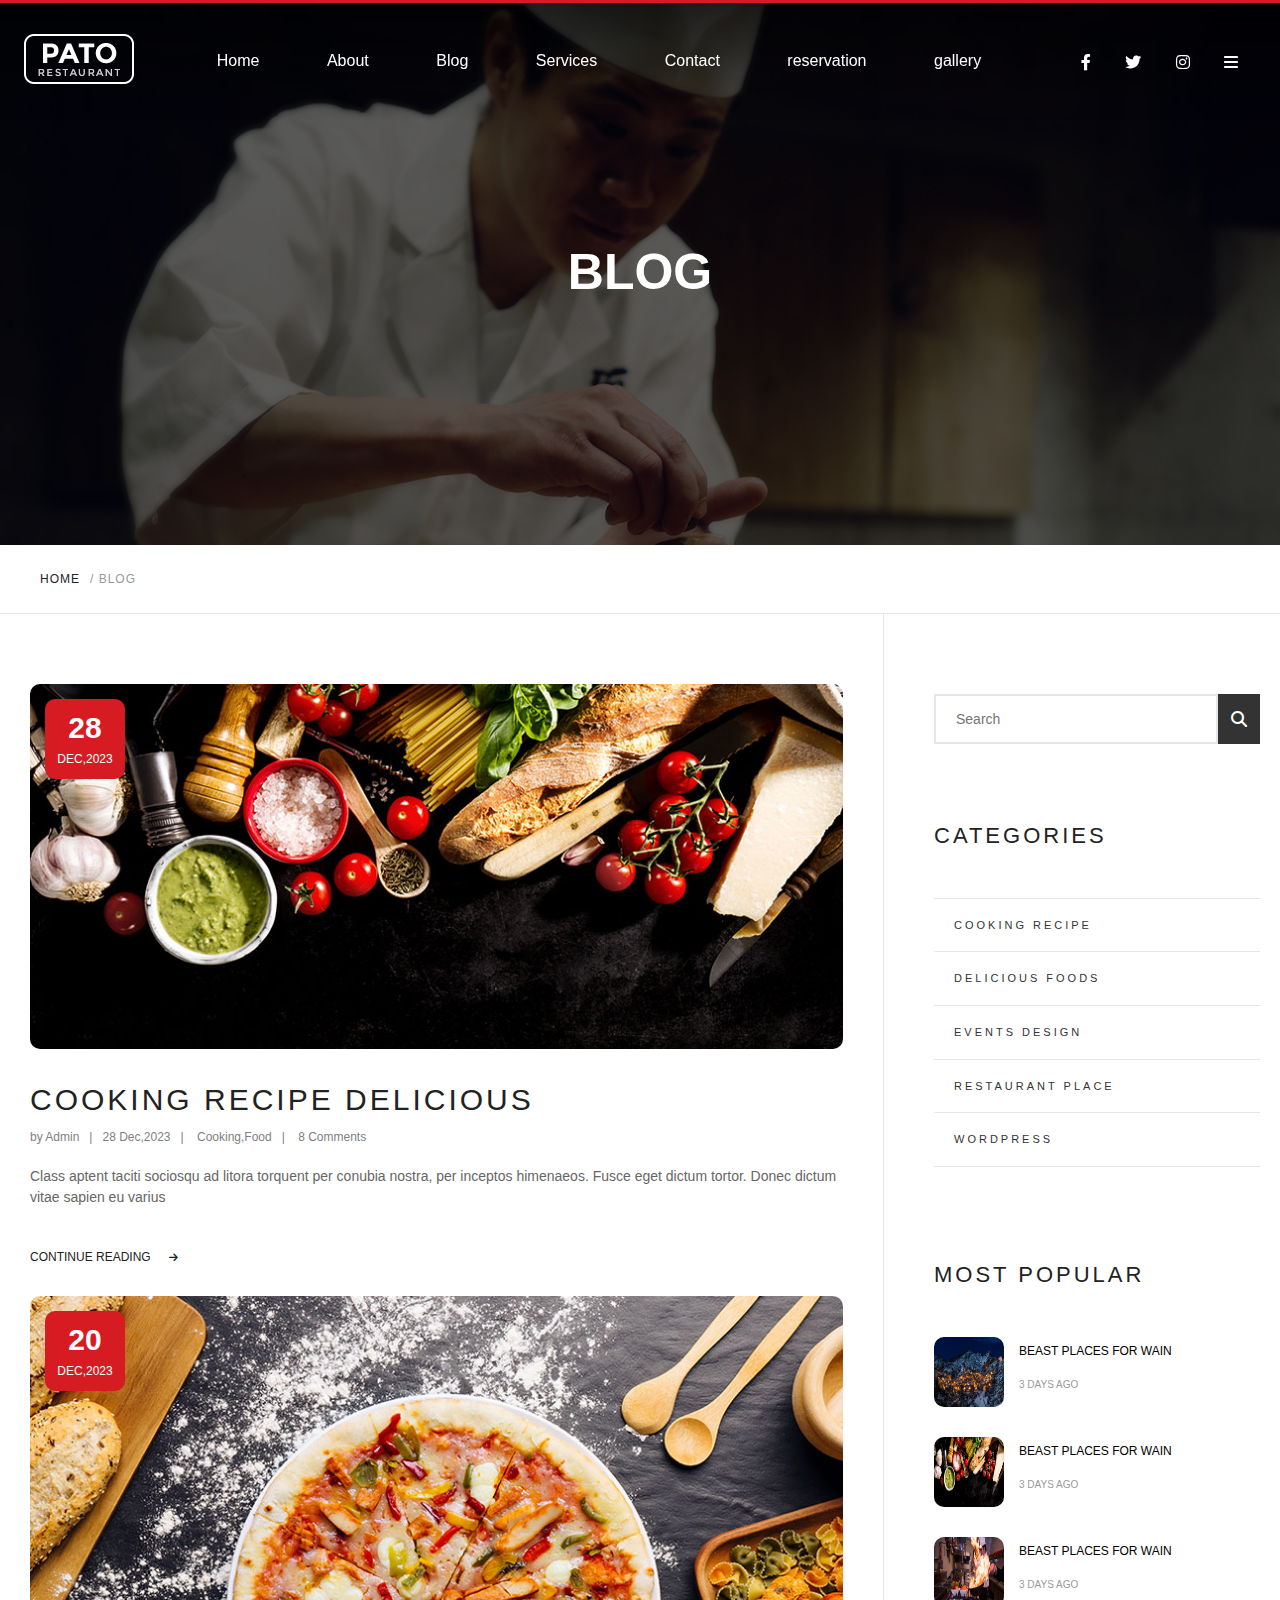
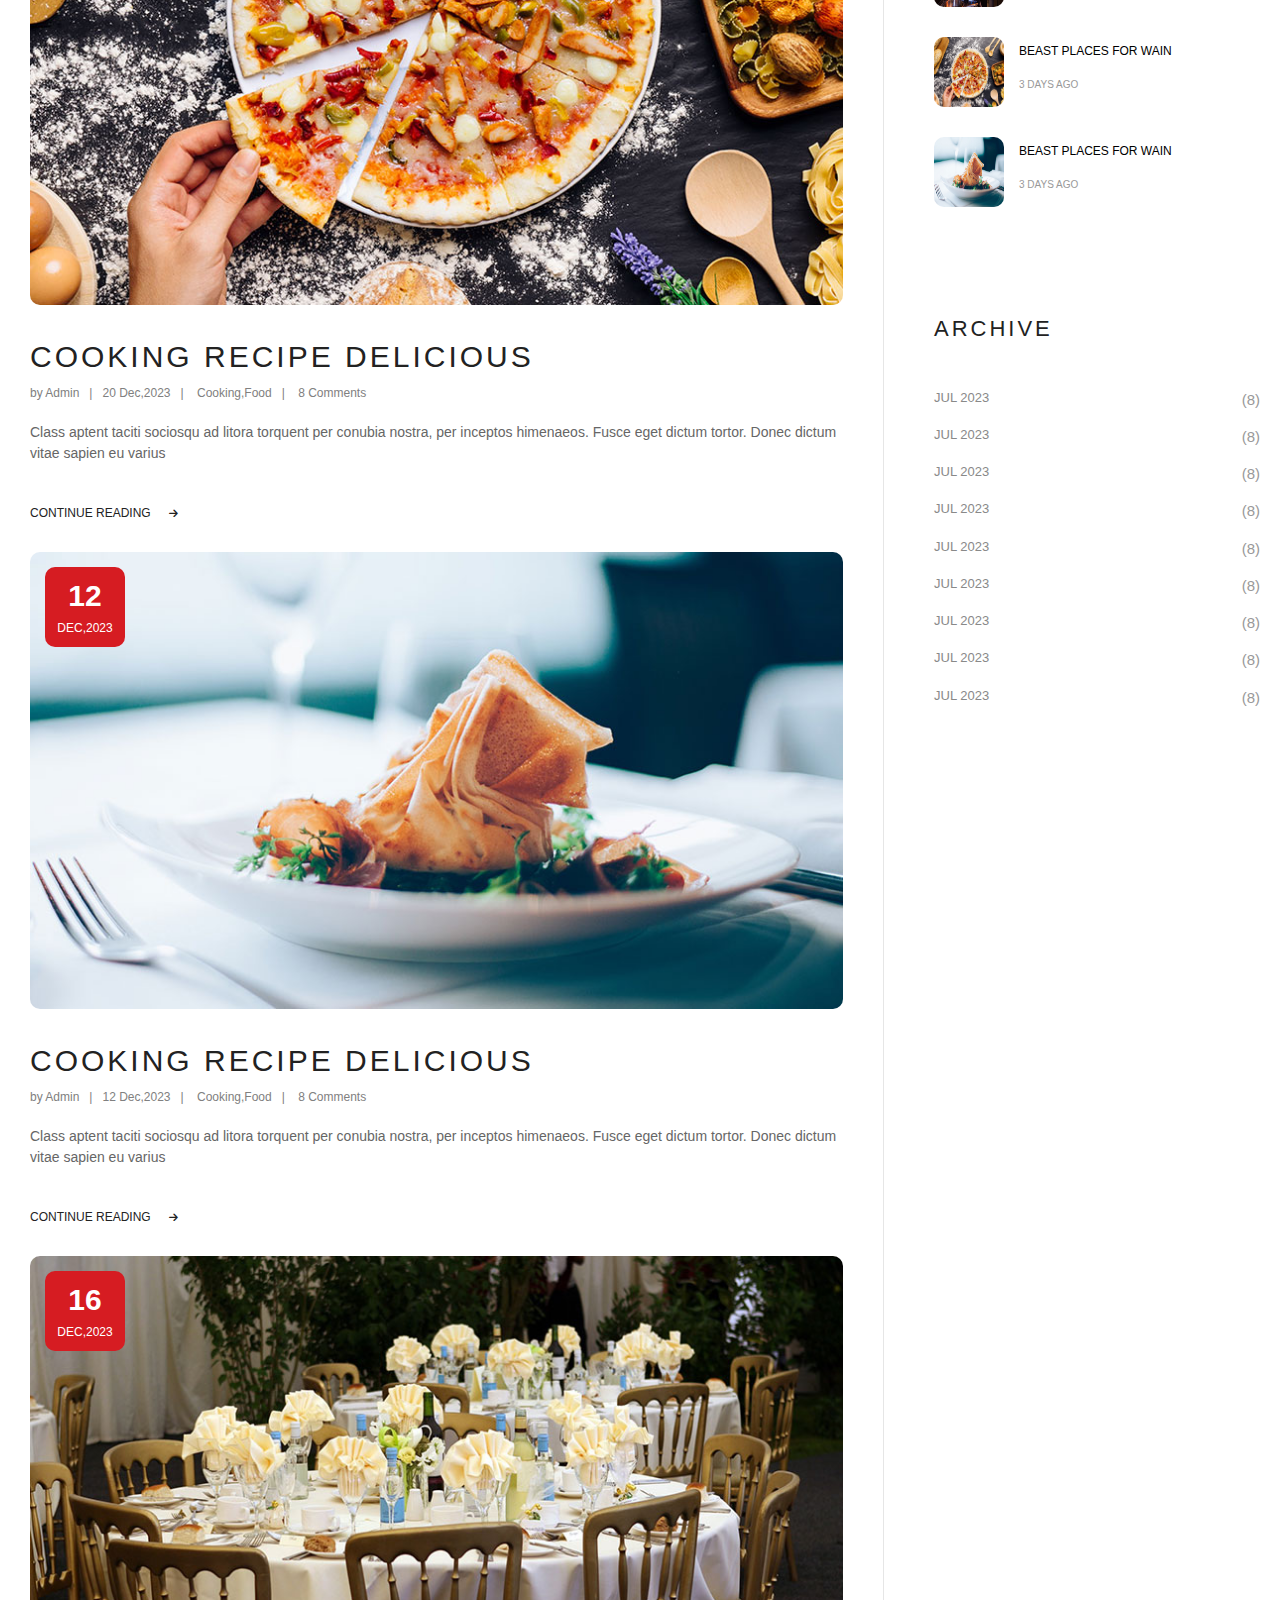
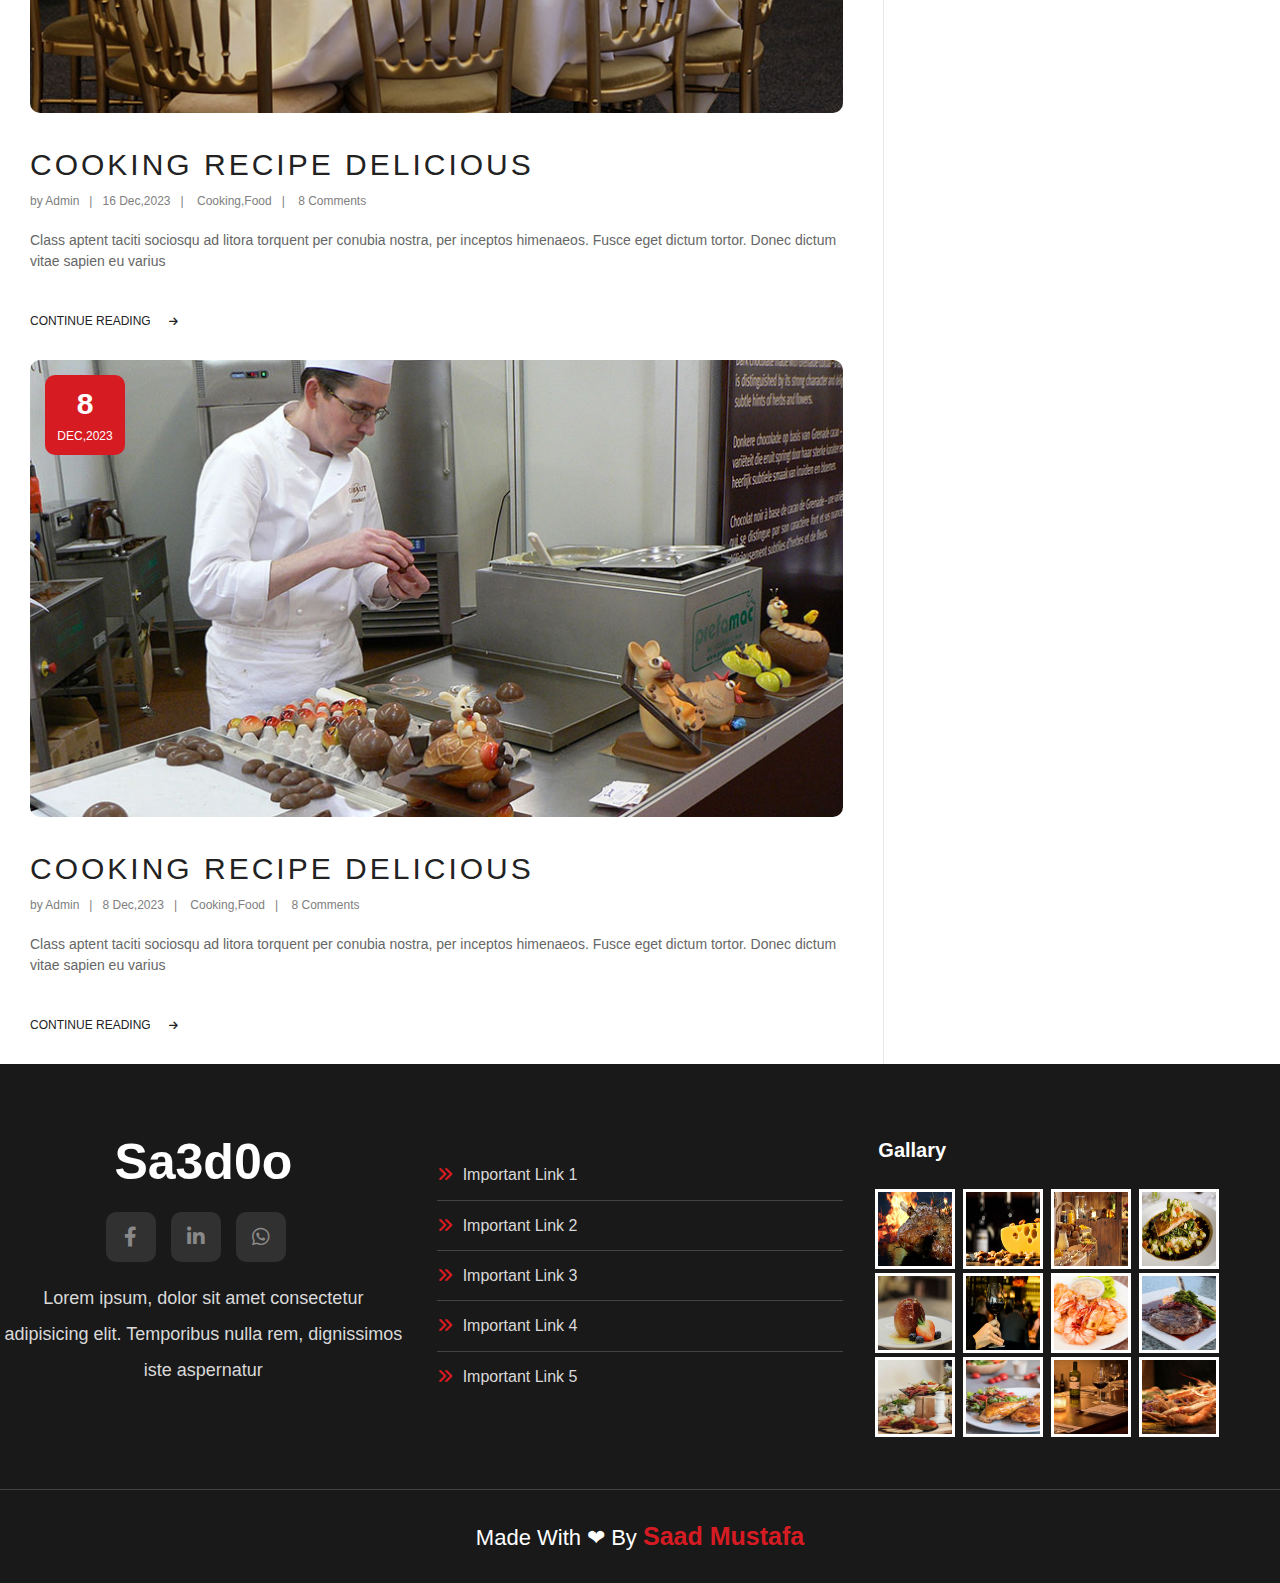
==== blog.html @ c4ca1500 "add files" ====
<!DOCTYPE html>
<html lang="en">

<head>
    <meta charset="UTF-8">
    <meta http-equiv="X-UA-Compatible" content="IE=edge">
    <meta name="viewport" content="width=device-width, initial-scale=1.0">
    <link rel="preconnect" href="https://fonts.googleapis.com">
    <link rel="preconnect" href="https://fonts.gstatic.com" crossorigin>
    <link href="https://fonts.googleapis.com/css2?family=Roboto:wght@100;300;400;500;700&display=swap" rel="stylesheet">
    <link rel="stylesheet" href="css/all.min.css">
    <link rel="stylesheet" href="css/normalize.css">
    <link rel="stylesheet" href="css/main.css">
    <title>Blog</title>
</head>

<body>
    <!-- navbar -->
    <div class="home">
        <div class="nav">
            <div class="logo">
                <img src="images/logo.png" alt="saad">
            </div>
            <div class="menu">
                <div class="m1"><a href="#">Home</a></div>
                <div class="m1"><a href="about.html">About</a></div>
                <div class="m1"><a href="blog.html">Blog</a></div>
                <div class="m1"><a href="#">Services</a></div>
                <div class="m1"><a href="#">Contact</a> </div>
                <div class="m1"><a href="#">reservation</a></div>
                <div class="m1"><a href="#">gallery</a></div>
            </div>
            <div class="icon">
                <i class="fa-brands fa-facebook-f"></i>
                <i class="fa-brands fa-twitter"></i>
                <i class="fa-brands fa-instagram"></i>
                <i class="fa-solid fa-bars"></i>
            </div>
        </div>
    </div>
    <!-- end nav -->
    <!-- start home -->
    <section class="about-banner">
        <div class="banner-title">
            BLOG
        </div>
    </section>

    <!-- end -->


    <!-- ------------------- -->

    <div class="blog-head">
        <span>Home</span><span>/ Blog</span>
    </div>
    <div class="main-content">
        <div class="left-content">
            <div class="content">
                <div class="blog-image">
                    <div class="date-time"><span id="date">28</span><span>DEC,2023</span></div>
                    <div class="img"><img src="images/blog-05.jpg" alt=""></div>
                </div>
                <div class="blog-text">
                    <h1>COOKING RECIPE DELICIOUS</h1>
                    <div class="blog-deteils">
                        <span>by Admin</span>|<span>28 Dec,2023</span>| <span>Cooking,Food</span>| <span>8
                            Comments</span>
                    </div>
                    <p>Class aptent taciti sociosqu ad litora torquent per conubia nostra, per inceptos himenaeos. Fusce
                        eget dictum tortor. Donec dictum vitae sapien eu varius</p>
                    <div class="link">
                        <a href="#">CONTINUE READING</a>
                        <i class="fa-solid fa-arrow-right"></i>
                    </div>
                </div>
            </div>
            <div class="content">
                <div class="blog-image">
                    <div class="date-time"><span id="date">20</span><span>DEC,2023</span></div>
                    <img src="images/blog-06.jpg" alt="">
                </div>
                <div class="blog-text">
                    <h1>COOKING RECIPE DELICIOUS</h1>
                    <div class="blog-deteils">
                        <span>by Admin</span>|<span>20 Dec,2023</span>| <span>Cooking,Food</span>| <span>8
                            Comments</span>
                    </div>
                    <p>Class aptent taciti sociosqu ad litora torquent per conubia nostra, per inceptos himenaeos. Fusce
                        eget dictum tortor. Donec dictum vitae sapien eu varius</p>
                    <div class="link">
                        <a href="#">CONTINUE READING</a>
                        <i class="fa-solid fa-arrow-right"></i>
                    </div>
                </div>
            </div>
            <div class="content">
                <div class="blog-image">
                    <div class="date-time"><span id="date">12</span><span>DEC,2023</span></div>
                    <img src="images/blog-07.jpg" alt="">
                </div>
                <div class="blog-text">
                    <h1>COOKING RECIPE DELICIOUS</h1>
                    <div class="blog-deteils">
                        <span>by Admin</span>|<span>12 Dec,2023</span>| <span>Cooking,Food</span>| <span>8
                            Comments</span>
                    </div>
                    <p>Class aptent taciti sociosqu ad litora torquent per conubia nostra, per inceptos himenaeos. Fusce
                        eget dictum tortor. Donec dictum vitae sapien eu varius</p>
                    <div class="link">
                        <a href="#">CONTINUE READING</a>
                        <i class="fa-solid fa-arrow-right"></i>
                    </div>
                </div>
            </div>
            <div class="content">
                <div class="blog-image">
                    <div class="date-time"><span id="date">16</span><span>DEC,2023</span></div>
                    <img src="images/blog-08.jpg" alt="">
                </div>
                <div class="blog-text">
                    <h1>COOKING RECIPE DELICIOUS</h1>
                    <div class="blog-deteils">
                        <span>by Admin</span>|<span>16 Dec,2023</span>| <span>Cooking,Food</span>| <span>8
                            Comments</span>
                    </div>
                    <p>Class aptent taciti sociosqu ad litora torquent per conubia nostra, per inceptos himenaeos. Fusce
                        eget dictum tortor. Donec dictum vitae sapien eu varius</p>
                    <div class="link">
                        <a href="#">CONTINUE READING</a>
                        <i class="fa-solid fa-arrow-right"></i>
                    </div>
                </div>
            </div>
            <div class="content">
                <div class="blog-image">
                    <div class="date-time"><span id="date">8</span><span>DEC,2023</span></div>
                    <img src="images/blog-09.jpg" alt="">
                </div>
                <div class="blog-text">
                    <h1>COOKING RECIPE DELICIOUS</h1>
                    <div class="blog-deteils">
                        <span>by Admin</span>|<span>8 Dec,2023</span>| <span>Cooking,Food</span>| <span>8
                            Comments</span>
                    </div>
                    <p>Class aptent taciti sociosqu ad litora torquent per conubia nostra, per inceptos himenaeos. Fusce
                        eget dictum tortor. Donec dictum vitae sapien eu varius</p>
                    <div class="link">
                        <a href="#">CONTINUE READING</a>
                        <i class="fa-solid fa-arrow-right"></i>
                    </div>
                </div>
            </div>
        </div>
        <div class="right-content">
            <div class="content">
                <div class="search">
                    <input type="search" name="" id="" placeholder="Search">
                    <div class="icon"><i class="fa-solid fa-magnifying-glass"></i></div>
                </div>
                <div class="categories">
                    <h4>CATEGORIES</h4>
                    <ul>
                        <li>COOKING RECIPE</li>
                        <li>DELICIOUS FOODS</li>
                        <li>EVENTS DESIGN</li>
                        <li>RESTAURANT PLACE</li>
                        <li>WORDPRESS</li>
                    </ul>
                </div>
                <div class="most-popular">
                    <h4>MOST POPULAR</h4>
                    <div class="popular">
                        <div class="img">
                            <img src="images/blog-01.jpg" alt="">
                        </div>
                        <div class="text">
                            <h6>BEAST PLACES FOR WAIN</h6>
                            <span>3 days ago</span>
                        </div>
                    </div>
                    <div class="popular">
                        <div class="img">
                            <img src="images/blog-05.jpg" alt="">
                        </div>
                        <div class="text">
                            <h6>BEAST PLACES FOR WAIN</h6>
                            <span>3 days ago</span>
                        </div>
                    </div>
                    <div class="popular">
                        <div class="img">
                            <img src="images/blog-04.jpg" alt="">
                        </div>
                        <div class="text">
                            <h6>BEAST PLACES FOR WAIN</h6>
                            <span>3 days ago</span>
                        </div>
                    </div>
                    <div class="popular">
                        <div class="img">
                            <img src="images/blog-06.jpg" alt="">
                        </div>
                        <div class="text">
                            <h6>BEAST PLACES FOR WAIN</h6>
                            <span>3 days ago</span>
                        </div>
                    </div>
                    <div class="popular">
                        <div class="img">
                            <img src="images/blog-07.jpg" alt="">
                        </div>
                        <div class="text">
                            <h6>BEAST PLACES FOR WAIN</h6>
                            <span>3 days ago</span>
                        </div>
                    </div>
                    </div>
                </div>
                <div class="archive">
                    <h4>ARCHIVE</h4>
                    <ul>
                        <li>
                            <a href="">JUL 2023</a>
                            <span>(8)</span>
                        </li>
                        <li>
                            <a href="">JUL 2023</a>
                            <span>(8)</span>
                        </li>
                        <li>
                            <a href="">JUL 2023</a>
                            <span>(8)</span>
                        </li>
                        <li>
                            <a href="">JUL 2023</a>
                            <span>(8)</span>
                        </li>
                        <li>
                            <a href="">JUL 2023</a>
                            <span>(8)</span>
                        </li>
                        <li>
                            <a href="">JUL 2023</a>
                            <span>(8)</span>
                        </li>
                        <li>
                            <a href="">JUL 2023</a>
                            <span>(8)</span>
                        </li>
                        <li>
                            <a href="">JUL 2023</a>
                            <span>(8)</span>
                        </li>
                        <li>
                            <a href="">JUL 2023</a>
                            <span>(8)</span>
                        </li>
                    </ul>
                </div>
            </div>
        </div>
    </div>


    <!-- Start Footer -->
    <div class="footer">
        <div class="container">
            <div class="box">
                <h3 style="text-align:center;">Sa3d0o</h3>
                <ul class="social">
                    <li>
                        <a href="#" class="facebook">
                            <i class="fab fa-facebook-f"></i>
                        </a>
                    </li>
                    <li>
                        <a href="#" class="linkedin">
                            <i class="fab fa-linkedin-in"></i>
                        </a>
                    </li>
                    <li>
                        <a href="#" class="whatsapp">
                            <i class="fab fa-whatsapp"></i>
                        </a>
                    </li>
                </ul>
                <p class="text" style="padding: 0; width: 100%;">
                    Lorem ipsum, dolor sit amet consectetur adipisicing elit. Temporibus nulla rem, dignissimos iste
                    aspernatur
                </p>
            </div>
            <div class="box">
                <ul class="links">
                    <li><a href="#">Important Link 1</a></li>
                    <li><a href="#">Important Link 2</a></li>
                    <li><a href="#">Important Link 3</a></li>
                    <li><a href="#">Important Link 4</a></li>
                    <li><a href="#">Important Link 5</a></li>
                </ul>
            </div>
            <div class="box footer-gallery">
                <h2>Gallary</h2>
                <div class="img"><img src="images/dinner-01.jpg" alt="" /></div>
                <div class="img"><img src="images/dinner-02.jpg" alt="" /></div>
                <div class="img"><img src="images/dinner-03.jpg" alt="" /></div>
                <div class="img"><img src="images/dinner-04.jpg" alt="" /></div>
                <div class="img"><img src="images/dinner-05.jpg" alt="" /></div>
                <div class="img"><img src="images/dinner-06.jpg" alt="" /></div>
                <div class="img"><img src="images/our-menu-01.jpg" alt="" /></div>
                <div class="img"><img src="images/our-menu-02.jpg" alt="" /></div>
                <div class="img"><img src="images/our-menu-03.jpg" alt="" /></div>
                <div class="img"><img src="images/our-menu-04.jpg" alt="" /></div>
                <div class="img"><img src="images/our-menu-05.jpg" alt="" /></div>
                <div class="img"><img src="images/our-menu-06.jpg" alt="" /></div>
            </div>
        </div>
        <p class="copyright">Made With &#x2764 By <span>Saad Mustafa</span></p>
    </div>
    <!-- End Footer -->
</body>

</html>
---- css/main.css ----
* {
    box-sizing: border-box;
    --transition: .6s;
    --main-color: #d61c22;
    --main-font: Verdana, Geneva, Tahoma, sans-serif;
}

html {
    scroll-behavior: smooth;
}


@font-face {
    font-family: Montserrat-Bold;
    src: url('../fonts/montserrat/Montserrat-Bold.ttf');
}

ul {
    list-style: none;
    padding: 0;
}

a {
    text-decoration: none;
}

h1 {
    color: #222;
    font-weight: 700;
    font-size: 40px;
    text-transform: uppercase;
    font-family: var(--main-font);
    letter-spacing: 3px;
    margin: 0;
}

img {
    max-width: 100%;
    max-height: 100%;
}

h2 {
    color: var(--main-color);
    font-style: italic;
    margin: 5px;
    font-size: 30px;
}

p {
    color: #666;
    line-height: 1.7;
    text-align: center;
}

/* -------- up to page top -------- */
.upToPageTop {
    background-color: black;
    opacity: 0.5;
    width: 40px;
    height: 40px;
    bottom: 40px;
    right: 40px;
    position: fixed;
    text-align: center;
    border-radius: 4px;
    cursor: pointer;
    transition: var(--transition);
    z-index: 100;
}

.upToPageTop:hover {
    background-color: var(--main-color);
    opacity: 1;
    transition: var(--transition);
}

.upToPageTop i {
    color: white;
    transform: translateY(12px);
}

/* -------- about page ------------ */

.about-banner {
    background-image: url(../images/bg-title-page-01.jpg);
    background-size: cover;
    background-position: center;
    max-width: 100%;
    min-height: 545px;
    display: flex;
    justify-content: center;
    align-items: center;
    color: white;
    font-family: var(--main-font);
    font-size: 50px;
    font-weight: bolder;
    text-transform: uppercase;

}

.home {
    position: fixed;
    position: fixed;
    width: 100%;
    height: 120px;
    top: 0;
    border-top: var(--main-color) 3px solid;
    z-index: 100;
}

.home .nav {
    background: linear-gradient(rgba(0, 0, 0, 0.6), rgba(0, 0, 0, 0));
    color: white;
    width: 100%;
    height: 100%;
    display: flex;
    justify-content: space-around;
    align-items: center;
    z-index: 100;
}

.nav .menu {
    width: 65%;
    display: flex;
    align-items: center;
    justify-content: space-around;
    cursor: pointer;
    font-family: var(--main-font);
    font-size: 16px;
}

@media (max-width: 687px) {
    .nav .menu {
        display: none;
    }
}

.nav .menu .m1 a {
    transition: var(--transition);
    color: white;
}

.nav .menu .m1:hover a {
    color: var(--main-color);
    transition: var(--transition);
}

.nav .icon {
    width: 15%;
    display: flex;
    justify-content: space-around;
    align-items: center;
}

@media (max-width:687px) {
    .nav .icon {
        width: 40%;
        font-size: 25px;
    }
}

.nav .icon i {
    transition: var(--transition);
    cursor: pointer;
}

.nav .icon i:hover {
    color: var(--main-color);
    transition: var(--transition);
}

/* ------ start our-story ------------- */
.our-story {
    display: flex;
    justify-content: center;
    align-items: center;
    flex-direction: column;
    padding: 80px 30px;
    text-align: center;
    margin: 0 auto;
}

/* video */
.our-video {
    width: 100%;
    height: 720px;
    background-image: url(../images/header-menu-01.jpg);
    background-size: cover;
    background-attachment: fixed;
    display: flex;
    align-items: center;
    justify-content: center;
    flex-direction: column;
}

.our-video .playVideoButton {
    width: 70px;
    height: 70px;
    margin: 43px auto;
    background-color: rgba(255, 255, 255, 1);
    border-radius: 50%;
    display: flex;
    justify-content: center;
    align-items: center;
    cursor: pointer;
    transition: var(--transition);
}

.our-video .playVideoButton:hover {
    background-color: var(--main-color);
    transform: scale(120%);
    transition: all 0.3s;
}

.our-video .playVideoButton:hover i {
    opacity: 1;
    color: white;
}

/* back1 */
.back1 {
    width: 85%;
    margin: 0 auto;
    padding: 115px 40px;
    display: flex;
    justify-content: space-between;
}

@media (max-width:687px) {
    .back1 {
        align-items: center;
        flex-direction: column;
    }
}

.back1 .text {
    display: flex;
    justify-content: center;
    align-items: center;
    flex-direction: column;
    text-align: center;
    padding: 30px;
}

.back1 .image {
    width: 100%;
    display: flex;
    justify-content: center;
}

.back1 .image>div {
    width: 100%;
    height: 390px;
    background-image: url(../images/our-story-01.jpg);
    background-position: center;
    background-size: 400px;
    border-radius: 16px;
    transition: var(--transition);
}

.back1 .image>div:hover {
    background-size: 450px;
    transition: var(--transition);
}

.back1 .image>div::before {
    content: "";
    font-family: "Font Awesome 5 Free";
    font-size: 40px;
    font-weight: 900;
    color: white;
    background-color: #d61c2200;
    width: 100%;
    height: 100%;
    border-radius: 16px;
    cursor: pointer;
    display: flex;
    justify-content: center;
    align-items: center;
    transition: var(--transition);
}

.back1 .image>div:hover::before {
    content: "\f002";
    font-family: "Font Awesome 5 Free";
    font-size: 40px;
    font-weight: 900;
    background-color: var(--main-color);
    transition: var(--transition);
    opacity: .4;
}

/* end back1 */

.image #back2 {
    background-image: url(../images/our-story-02.jpg);
}

/* end */
/*  */
.image-background {
    width: 100%;
    height: 400px;
    background-image: url(../images/bg-01.jpg);
    background-size: cover;
    background-attachment: fixed;
}

/* -----end */

/* --------------start shefs ---------------- */
.shef-section {
    padding-top: 100px;
}

.shef-section .shef {
    display: flex;
    justify-content: space-around;
    align-items: center;
    flex-direction: row;
    flex-wrap: wrap;
    row-gap: 30px;
    padding-bottom: 100px;
    padding: 50px 30px;
}

@media (max-width:678px) {
    .shef-section .shef {
        flex-direction: column;
    }
}

.shef-section .shef .content {
    position: relative;
    display: flex;
    justify-content: center;
    align-items: center;
    flex-direction: column;
    padding-top: 60px;
    width: 30%;
}

@media (max-width:678px) {
    .shef-section .shef .content {
        width: 100%;
    }
}

.shef-section .shef .content .image {
    position: absolute;
    top: 0;
    transform: translate(0%, 0%);
}

.shef-section .shef .content img {
    max-width: 110px;
    height: 110px;
    border-radius: 50%;
    border: var(--main-color) 4px solid;
}

.shef-section .shef .content .text {
    width: 100%;
    height: 300px;
    display: flex;
    justify-content: center;
    align-items: center;
    flex-direction: column;
    border: 2px solid #e6e6e6;
    border-radius: 20px;
}

.content .text h4 {
    color: #222;
    font-size: 18px;
    font-weight: bold;
    font-family: var(--main-font);
    margin: 10px;
    transition: var(--transition);
    cursor: pointer;
}

.content .text h4:hover {
    color: var(--main-color);
    transition: var(--transition);
}

.content .text span {
    font-weight: 400;
    font-size: 12px;
    color: #666666;
    text-transform: uppercase;
    line-height: 1.8;
    font-family: var(--main-font);
}

.content .text p {
    font-weight: 400;
    font-size: 15px;
    line-height: 1.7;
    color: #666666;
    margin-bottom: 0;
    font-family: var(--main-font);
}

/* end shef */
/* contact */
.contact {
    width: 100%;
    height: 200px;
    background-color: #ededec;
    display: flex;
    justify-content: center;
    align-items: center;
}

.contact form {
    display: flex;
    justify-content: center;
    align-items: center;
    flex-wrap: wrap;
    gap: 20px;
}

.contact form span {
    font-weight: 500;
    font-size: 22px;
    color: #333333;
    text-transform: uppercase;
    letter-spacing: 3px;
    font-family: var(--main-font)
}

.contact form input[type="email"] {
    font-size: 14px;
    font-family: var(--main-font);
    height: 50px;
    padding: 20px;
    border: 2px solid #c3bebe;
    border-radius: 10px;
    outline: none;
    background-color: white;
    transition: var(--transition);
}

.contact form input[type="email"]:focus {
    border-color: var(--main-color);
    transition: var(--transition);
}

.contact form input[type="submit"] {
    font-family: var(--main-font);
    cursor: pointer;
    width: 150px;
    height: 40px;
    font-size: 14px;
    border-radius: 10px;
    background-color: #111111;
    color: white;
    border: none;
}

/* end */

/* start footer*/
.footer {
    background-color: #191919;
    padding: 70px 0 0;
}

@media (max-width:678px) {
    .footer {
        text-align: center;
    }
}

.footer .container {
    display: grid;
    grid-template-columns: repeat(auto-fill, minmax(300px, 1fr));
    gap: 30px;
}

.footer .box h3 {
    color: white;
    font-size: 50px;
    font-weight: bold;
    font-family: var(--main-font);
    margin: 0 0 20px;
}

.footer .box .social {
    display: flex;
    justify-content: center;
    align-items: center;
}

@media (max-width:678px) {
    .footer .box .social {
        justify-content: center;
    }
}

.footer .box .social li {
    margin-right: 15px;
}

.footer .box .social li a {
    background-color: #313131;
    color: #898989;
    width: 50px;
    height: 50px;
    font-size: 20px;
    transition: var(--transition);
    display: inline-flex;
    justify-content: center;
    align-items: center;
    border-radius: 10px;
}

.footer .box .social .facebook:hover {
    background-color: #1877f2;
    color: white;
}

.footer .box .social .linkedin:hover {
    background-color: #0077b5;
    color: white;
}

.footer .box .social .whatsapp:hover {
    background-color: #075e54;
    color: white;
}

.footer .box .text {
    color: #d9d9d9;
    line-height: 2;
    font-size: 18px;
    font-family: var(--main-font);
}

.footer .box .likes {
    text-align: center;
    display: flex;
    justify-content: center;
    align-items: center;
    padding: 0px;
    width: 100%;
}

.footer .box .links li {
    padding: 15px 0;
    transition: var(--transition);
}

.footer .box .links li:not(:last-child) {
    border-bottom: solid 1px #444;
}

.footer .box .links li:hover {
    padding-left: 10px;
}

.footer .box .links li a {
    color: #d9d9d9;
    font-family: var(--main-font);
    transition: var(--transition);
}

.footer .box .links li a::before {
    font-family: "Font Awesome 5 Free";
    content: "\f101";
    font-weight: 900;
    margin-right: 10px;
    color: var(--main-color);
}

.footer .box .links li:hover a {
    color: white;
}

.footer .box .line {
    display: flex;
    align-items: center;
    margin-bottom: 30px;
    color: #d9d9d9;
}

@media (max-width:678px) {
    .footer .box .line {
        flex-direction: column;
    }

    .footer .box .line i {
        margin-bottom: 15px;
    }
}

.footer .box .line i {
    margin-right: 15px;
    font-size: 25px;
    color: var(--main-color);
}

.footer .box .line .info {
    line-height: 1.6;
    flex: 1;
    gap: 3px;
}

.footer-gallery h2 {
    padding-bottom: 20px;
    font-size: 20px;
    color: white;
    font-style: normal;
    font-family: var(--main-font);
}

.footer-gallery .img {
    width: 80px;
    height: 80px;
    border: solid 3px white;
    margin: 2px;
    cursor: pointer;
    display: inline-block;
    position: relative;
}

.footer-gallery .img::after {
    content: "";
    display: block;
    position: absolute;
    width: 100%;
    height: 100%;
    left: 0;
    top: 0;
    transition: var(--transition);
}

.footer-gallery .img:hover::after {
    background-color: var(--main-color);
    opacity: .4;
    transition: var(--transition);
}

.footer-gallery .img img {
    width: 100%;
    height: 100%;
}

.footer .copyright {
    padding: 25px 0;
    text-align: center;
    color: white;
    margin: 50px 0 0;
    border-top: solid 1px #444;
    font-size: 22px;
    font-family: var(--main-font);
}

.footer .copyright span {
    font-size: 25px;
    font-weight: bold;
    color: var(--main-color);
    font-family: var(--main-font);
}

/* end foter */




/* ------------------------------End About PAge---------------------------- */

/* -----------------Start Blog page --------------------- */

/* start main content */

.blog-head {
    font-size: 14px;
    font-family: var(--main-font);
    padding: 25px 40px;
    border-bottom: 1px solid #e6e6e6;
}

.blog-head span {
    margin-right: 10px;
    font-weight: 400;
    font-size: 12px;
    color: #222222;
    line-height: 1.5;
    text-transform: uppercase;
    letter-spacing: 1px;
}

.blog-head span:nth-child(2) {
    font-weight: 400;
    font-size: 12px;
    color: #999999;
    line-height: 1.5;
    text-transform: uppercase;
    letter-spacing: 1px;
}

.main-content {
    display: grid;
    grid-template-columns: 70% 30%;
    gap: 30px;
    width: 100%;
    padding: 0 30px;
}


@media (max-width: 667px) {
    .main-content {
        grid-template-columns: 100%;
    }
}

.main-content .left-content {
    border-right: 1px solid #e6e6e6;
    padding-top: 70px;
}

@media (max-width: 667px) {
    .main-content .left-content {
        border: none;
        width: 100%;
    }
}

.main-content .left-content .content {
    display: flex;
    flex-direction: column;
    align-items: flex-start;
    justify-content: center;
    padding-bottom: 30px;
    padding-right: 40px;
}

.left-content .content .blog-image {
    position: relative;
    padding-bottom: 30px;
    width: 100%;
}

.left-content .content .blog-image .date-time {
    width: 80px;
    height: 80px;
    background-color: var(--main-color);
    border-radius: 10px;
    font-size: 12px;
    padding: 20px;
    position: absolute;
    top: 15px;
    left: 15px;
    display: flex;
    align-items: center;
    justify-content: center;
    flex-direction: column;
    color: white;
    font-family: var(--main-font);
}

.blog-image .date-time #date {
    font-size: 30px;
    font-weight: bolder;
    padding-bottom: 8px;
}

.left-content .content .blog-image img {
    border-radius: 10px;
    width: 100%;
    height: 100%;
}

/* .main-content .content .blog-image .img:hover img {
    transform: scale(1.3);
} */

/* .left-content .blog-text {
    padding: 20px;
} */

.content .blog-text h1 {
    font-size: 30px;
    font-weight: normal;
    font-weight: 400;
    letter-spacing: 3px;
    padding-bottom: 10px;
}

@media (max-width: 668px) {

    .content .blog-text h1 {
        font-size: 18px;
    }
}

.content .blog-text .blog-deteils {
    font-weight: 400;
    font-size: 12px;
    color: #808080;
    line-height: 1.5;
    padding-bottom: 20px;
    font-family: var(--main-font);
}

@media (max-width: 668px) {

    .content .blog-text .blog-deteils {
        font-size: 8px;
    }
}

.content .blog-text .blog-deteils span {
    padding-right: 10px;
}

.content .blog-text .blog-deteils span:not(:first-child) {
    padding-left: 10px;
}

.content .blog-text p {
    margin: 0;
    font-weight: normal;
    text-align: left;
    font-weight: 400;
    font-size: 14px;
    color: #666666;
    line-height: 1.5;
    font-family: var(--main-font);
}

@media (max-width: 668px) {

    .content .blog-text p {
        font-size: 10px;
    }
}

.content .blog-text .link {
    display: block;
    color: #222222;
    font-size: 12px;
    line-height: 1.5;
    margin-top: 40px;
    font-family: var(--main-font);
}

@media (max-width: 668px) {

    .content .blog-text .link {
        font-size: 9px;
        margin-top: 20px;
    }
}

.content .blog-text a {
    color: #222222;
    padding-right: 15px;
}

.content .blog-text .link i {
    font-size: 10px;
    cursor: pointer;
}


/*----------------  end left content---------------- */


/*---------------- start right content---------------- */

.main-content .right-content h4 {
    font-weight: 500;
    font-size: 22px;
    color: #222222;
    letter-spacing: 3px;
    padding-top: 50px;
    padding-bottom: 20px;
    font-family: var(--main-font);
}

.main-content .right-content {
    padding: 0 20px;
}

@media (max-width: 668px) {
    .main-content .right-content {
        display: flex;
        flex-direction: column;
        justify-content: center;
    }
}

.main-content .right-content .content {
    display: flex;
    flex-direction: column;
    justify-content: center;
}

.main-content .right-content .content .search {
    padding-top: 80px;
    display: flex;
}

.right-content .content .search input[type="search"] {
    height: 50px;
    width: 100%;
    border: 2px solid #e6e6e6;
    padding: 20px;
    font-weight: 400;
    font-size: 14px;
    color: #666666;
    font-family: var(--main-font);
    outline: none;
    transition: var(--transition);
}

.right-content .content .search input[type="search"]:focus {
    border-color: var(--main-color);
    transition: var(--transition);
}

.right-content .content .search .icon {
    width: 50px;
    height: 50px;
    background-color: #333333;
    color: white;
    display: flex;
    justify-content: center;
    align-items: center;
    transition: var(--transition);
}

.right-content .content .search .icon:hover {
    color: var(--main-color);
    transition: var(--transition);
}

.right-content .content .categories {
    font-family: var(--main-font);
}



.right-content .content .categories ul li {
    padding: 20px;
    font-size: 11px;
    color: #333333;
    letter-spacing: 3px;
    border-bottom: 1px solid #e6e6e6;
}

.right-content .content .categories ul li:nth-child(1) {
    border-top: 1px solid #e6e6e6;
}

/* end categories */

/* -------start popular--------- */

.right-content .content .popular {
    display: flex;
    width: 100%;
    height: 100px;
    padding-bottom: 30px;
}

.right-content .content .popular .img {
    width: 85px;
    height: 100%;
    padding-right: 15px;
}

.right-content .content .popular .img img {
    border-radius: 10px;
    height: 100%;
}

.right-content .content .popular .text {
    height: 100%;
}

.right-content .content .popular .text h6 {
    margin: 0;
    font-family: var(--main-font);
    font-weight: 500;
    font-size: 12px;
    padding-bottom: 15px;
    padding-top: 8px;
    cursor: pointer;
    transition: var(--transition);
}

.right-content .content .popular .text h6:hover {
    color: var(--main-color);
    transition: var(--transition);
}

.right-content .content .popular .text span {
    font-weight: 400;
    font-size: 10px;
    color: #999999;
    line-height: 1.7;
    text-transform: uppercase;
}

/* --------end pupoler ---------*/

/*---------------start archive---------- */
.right-content .archive ul li {
    display: flex;
    justify-content: space-between;
    font-weight: 400;
    font-family: var(--main-font);
    font-size: 15px;
    color: #999999;
    padding-bottom: 20px;
}

.right-content .archive ul li a {
    font-size: 13px;
    color: #898989;
}
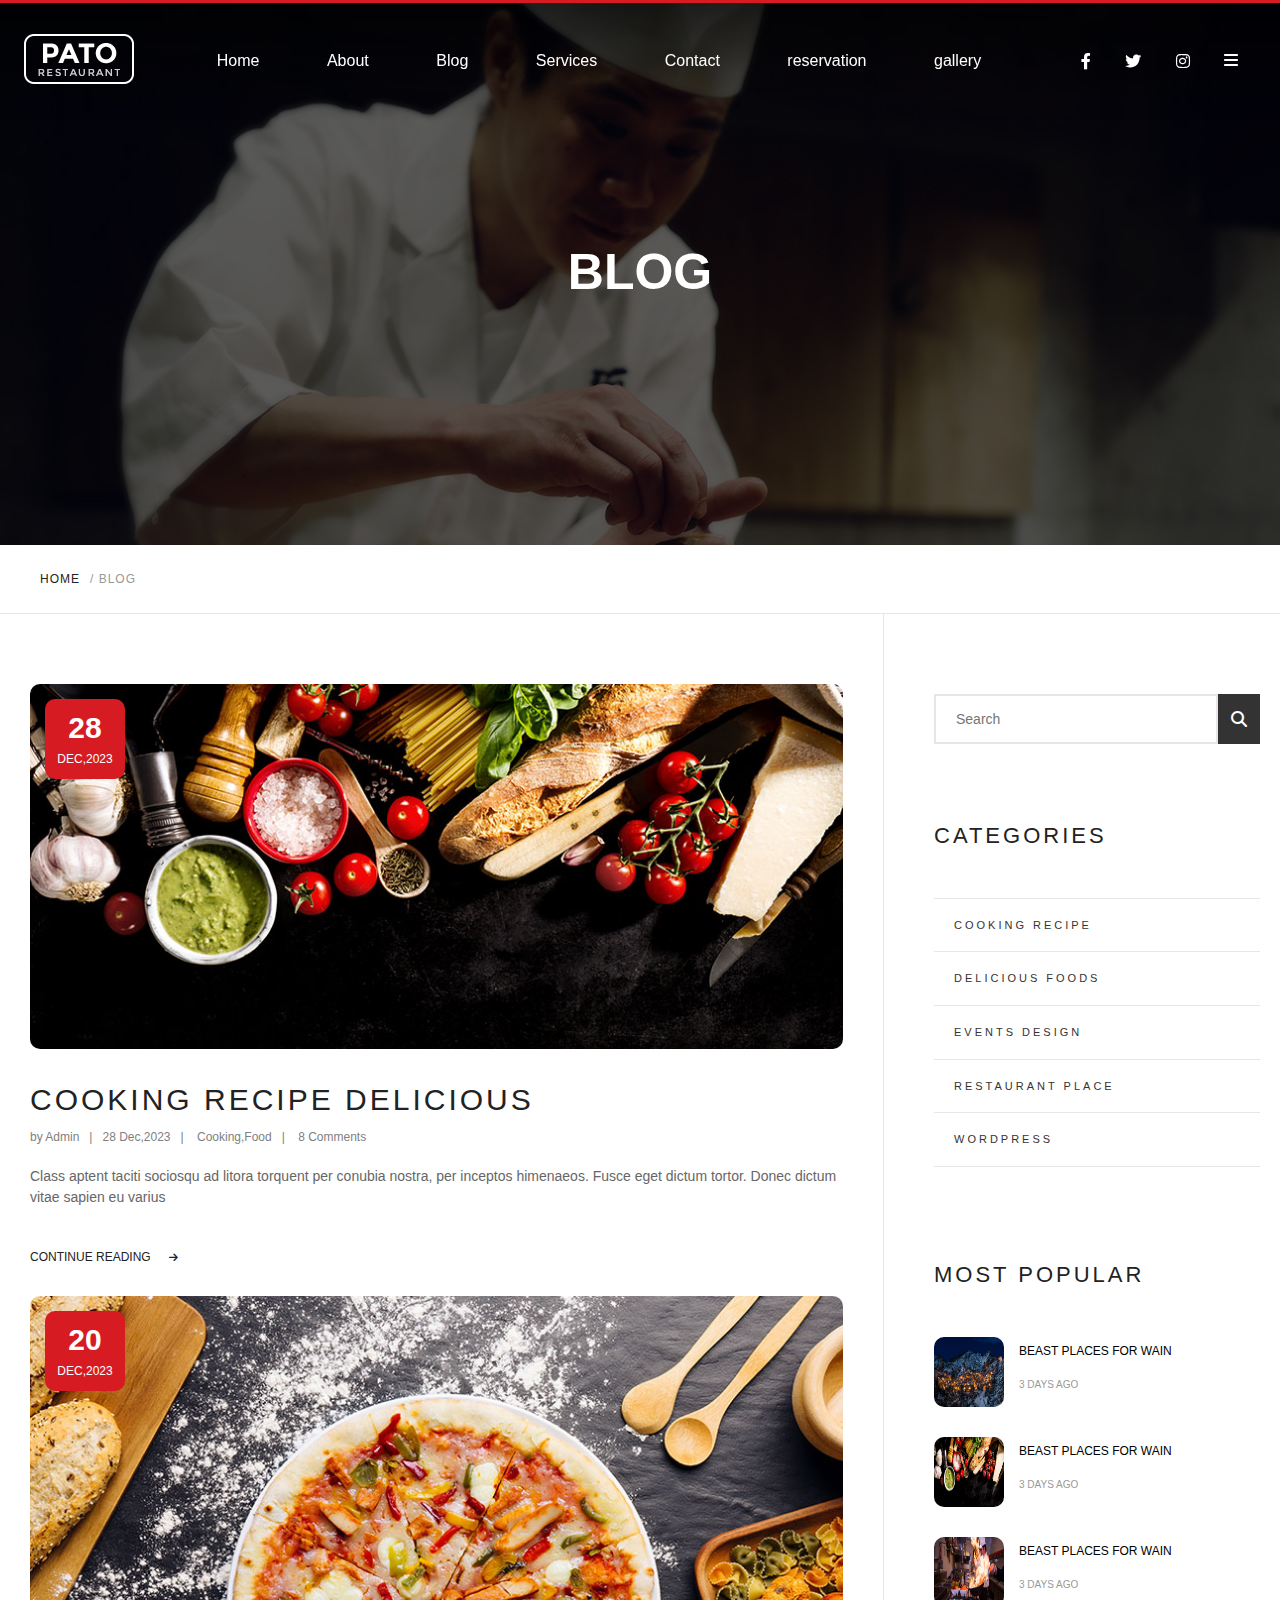
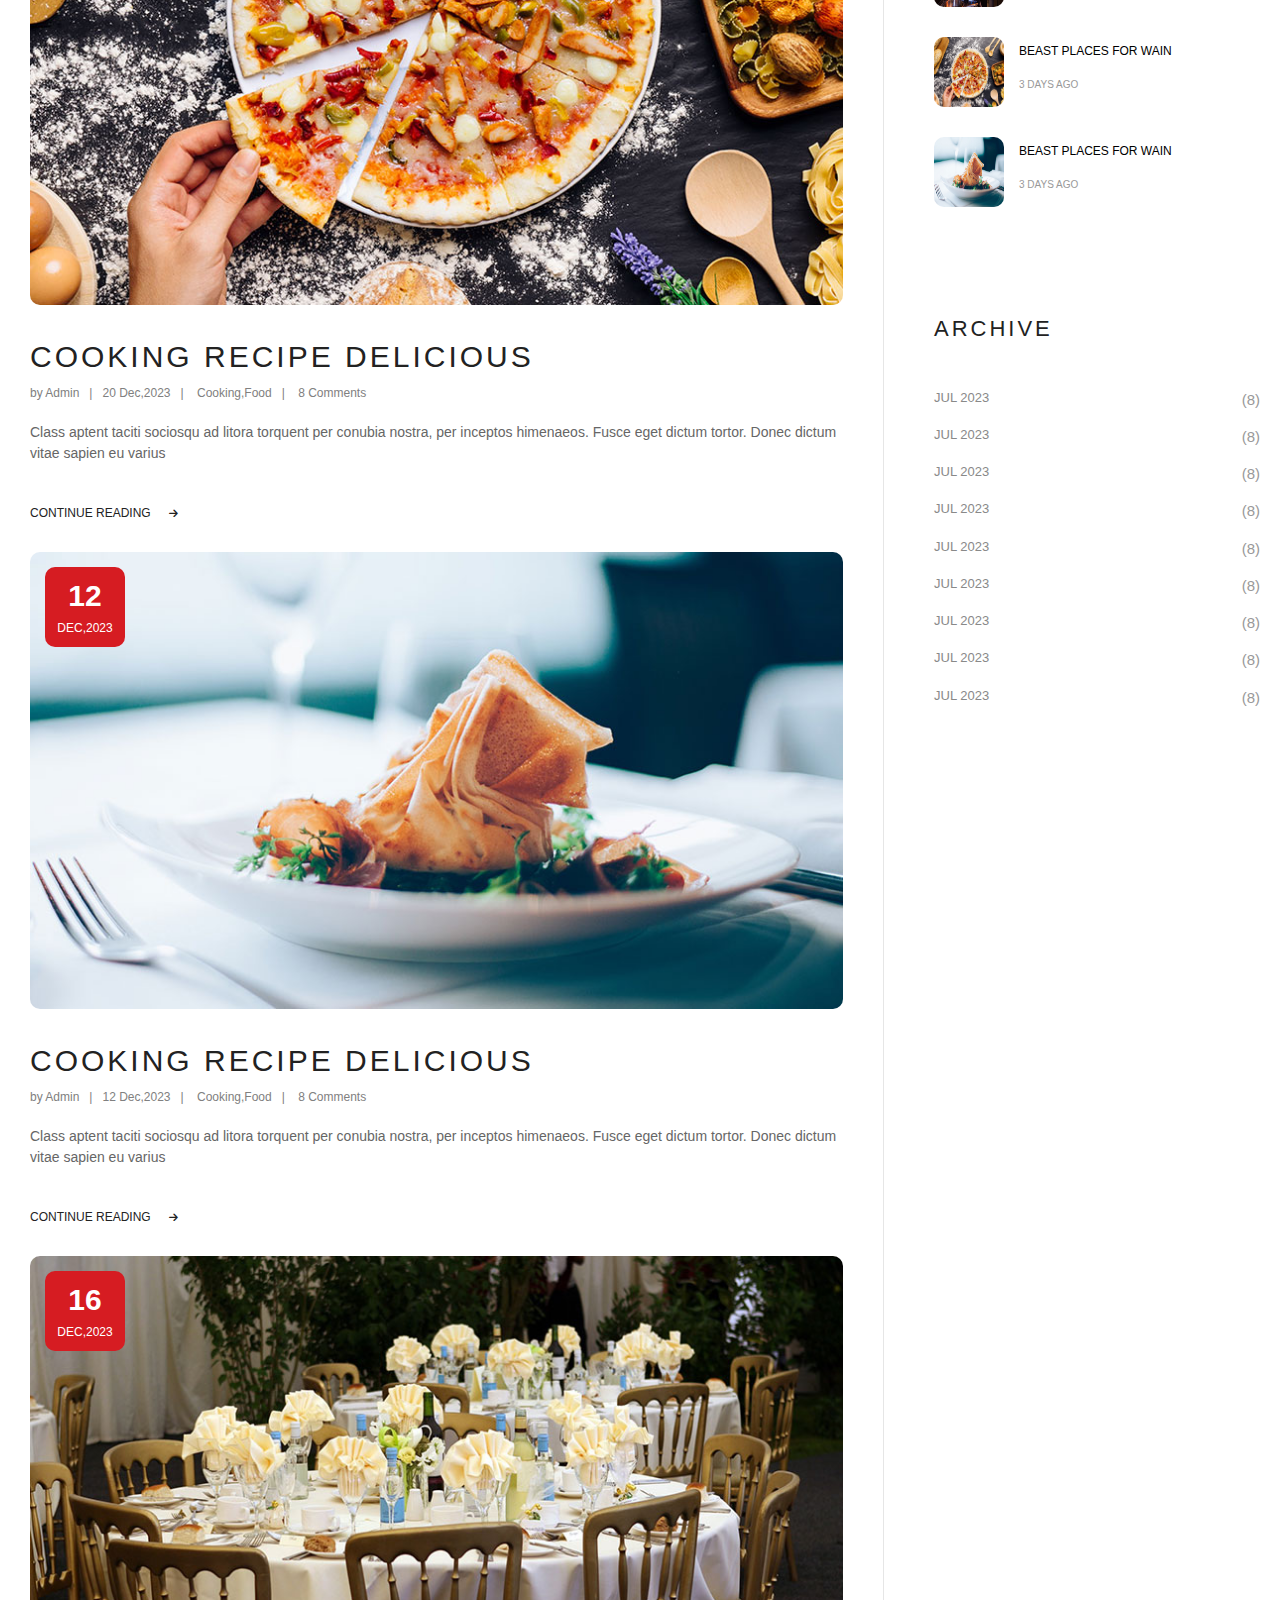
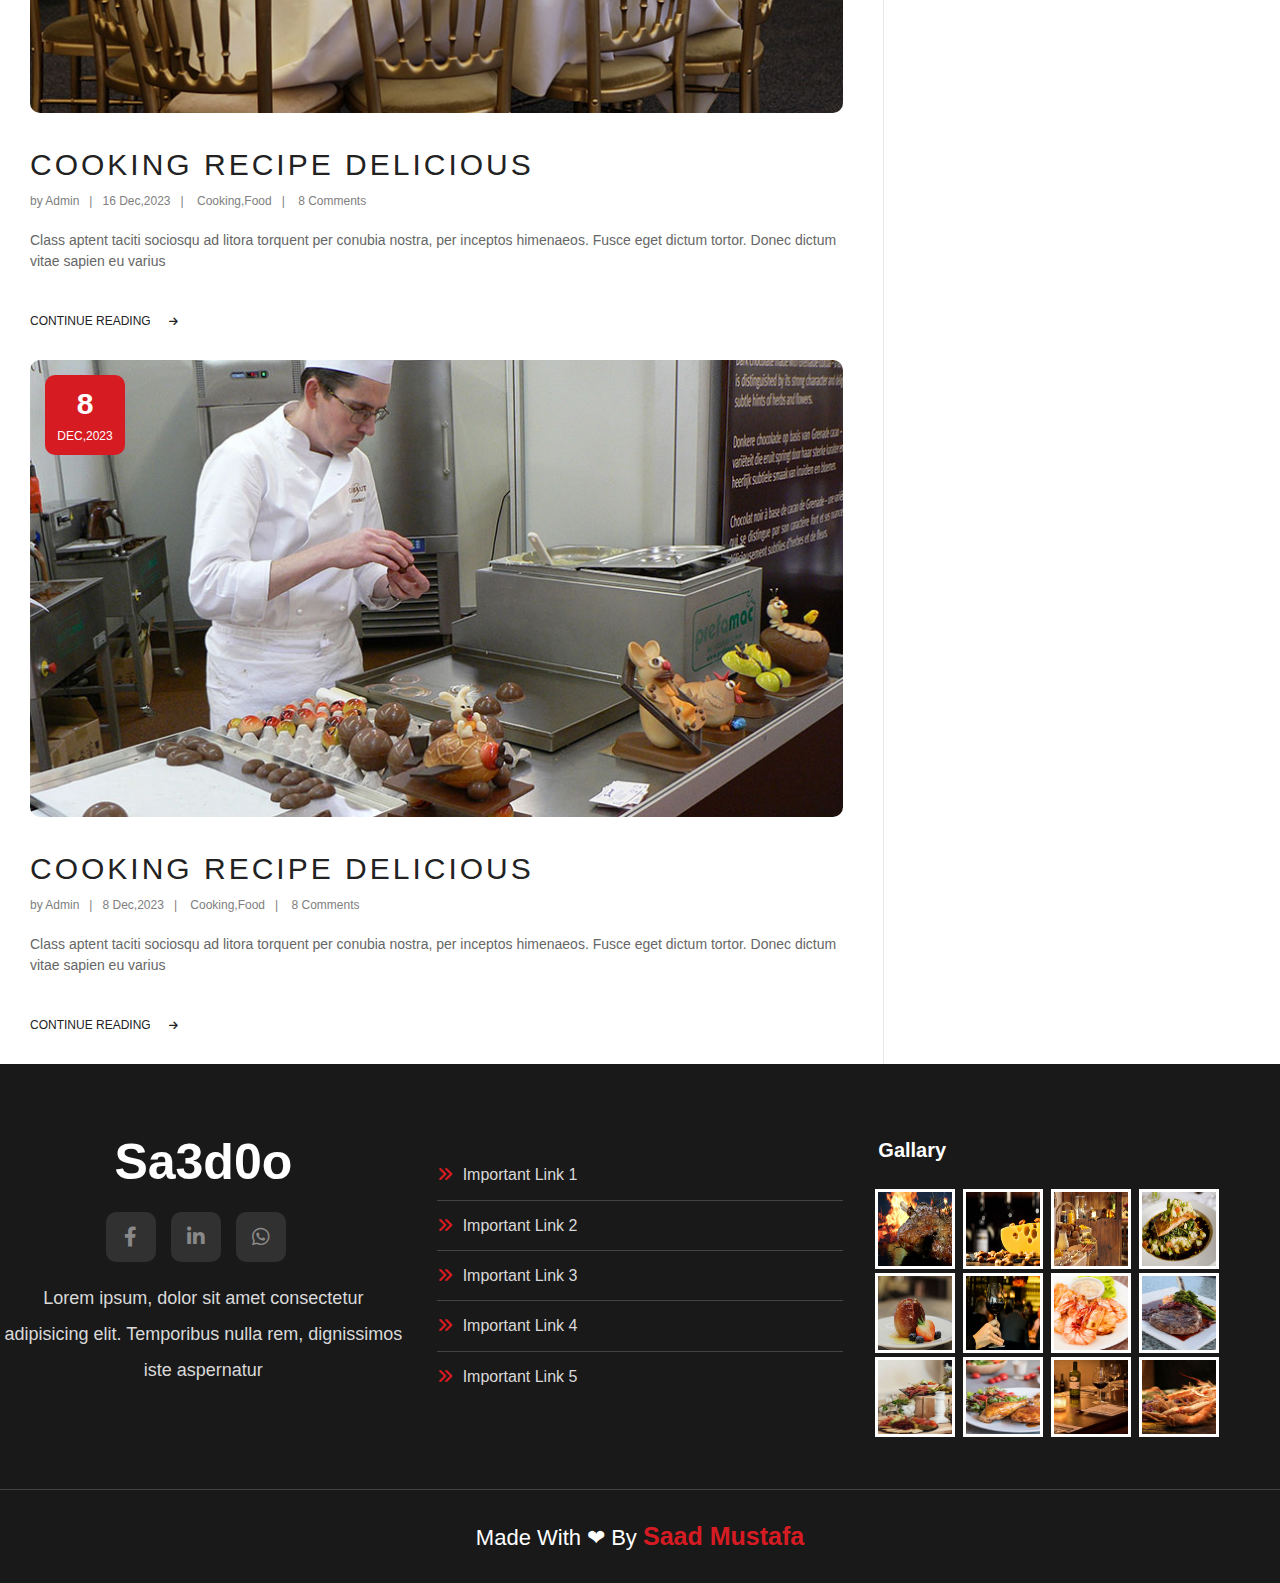
==== commit 1eab8cd4: "update blog.html" ====
--- a/blog.html
+++ b/blog.html
@@ -34,7 +34,7 @@
                 <i class="fa-brands fa-facebook-f"></i>
                 <i class="fa-brands fa-twitter"></i>
                 <i class="fa-brands fa-instagram"></i>
-                <i class="fa-solid fa-bars"></i>
+                <a style="color:white ;" href="blog.html"><i class="fa-solid fa-bars"></i></a>
             </div>
         </div>
     </div>
@@ -320,4 +320,4 @@
     <!-- End Footer -->
 </body>
 
-</html>+</html>
